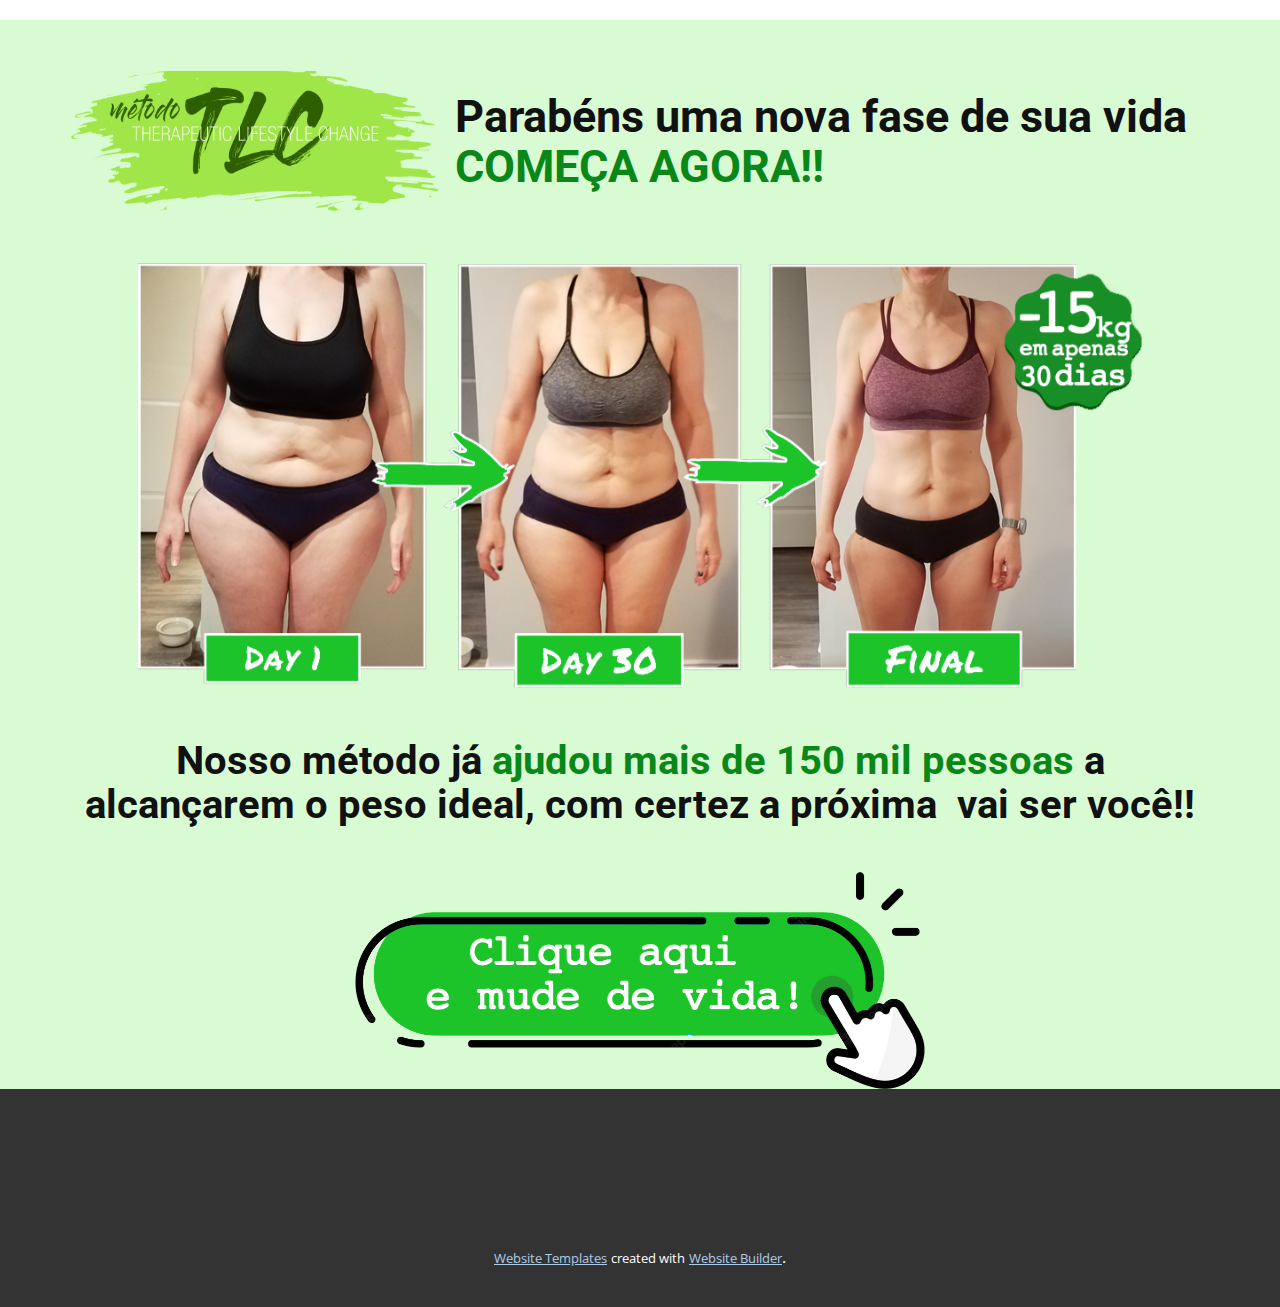
==== Página-Inicial.html @ f68a2597 "Add files via upload" ====
<!DOCTYPE html>
<html style="font-size: 16px;" lang="pt"><head>
    <meta name="viewport" content="width=device-width, initial-scale=1.0">
    <meta charset="utf-8">
    <meta name="keywords" content="Parabéns uma nova fase de sua vida&nbsp;COMEÇA AGORA!!, Nosso método já ajudou&nbsp; mais de 150 mil pessoas a alcançarem o peso ideal, com certez a próxima&nbsp; vai ser você!!">
    <meta name="description" content="">
    <title>Página Inicial</title>
    <link rel="stylesheet" href="nicepage.css" media="screen">
<link rel="stylesheet" href="Página-Inicial.css" media="screen">
    <script class="u-script" type="text/javascript" src="jquery.js" defer=""></script>
    <script class="u-script" type="text/javascript" src="nicepage.js" defer=""></script>
    <meta name="generator" content="Nicepage 4.14.1, nicepage.com">
    <link id="u-theme-google-font" rel="stylesheet" href="https://fonts.googleapis.com/css?family=Roboto:100,100i,300,300i,400,400i,500,500i,700,700i,900,900i|Open+Sans:300,300i,400,400i,500,500i,600,600i,700,700i,800,800i">
    
    
    <script type="application/ld+json">{
		"@context": "http://schema.org",
		"@type": "Organization",
		"name": "Método TLC"
}</script>
    <meta name="theme-color" content="#478ac9">
    <meta property="og:title" content="Página Inicial">
    <meta property="og:type" content="website">
  </head>
  <body class="u-body u-xl-mode" data-lang="pt"><header class="u-clearfix u-header u-header" id="sec-a407"><div class="u-align-left u-clearfix u-sheet u-sheet-1">
        <h3 class="u-headline u-text u-text-default u-text-1">
          <a href="/"></a>
        </h3>
      </div></header>
    <section class="u-clearfix u-custom-color-1 u-section-1" id="sec-da8d">
      <div class="u-clearfix u-sheet u-sheet-1">
        <img class="u-expanded-width-xs u-image u-image-default u-image-1" src="images/3.png" alt="" data-image-width="1022" data-image-height="420">
        <h1 class="u-align-center-xs u-text u-text-default u-text-1">Parabéns uma nova fase de sua vida&nbsp;<br>
          <span class="u-text-custom-color-3">COMEÇA AGORA!!</span>
        </h1>
        <img class="u-align-center u-expanded-width-xs u-image u-image-default u-image-2" src="images/11.png" alt="" data-image-width="1133" data-image-height="479" data-animation-name="flipIn" data-animation-duration="1000" data-animation-direction="X">
        <h1 class="u-align-center u-text u-text-2">Nosso método já <span class="u-text-custom-color-3">ajudou mais de 150 mil pessoas</span> a alcançarem o peso ideal, com certez a próxima&nbsp; vai ser você!!
        </h1>
        <img class="infinite u-image u-image-default u-image-3" src="images/2.png" alt="" data-image-width="1123" data-image-height="428" data-animation-name="pulse" data-animation-duration="1000" data-animation-direction="" data-href="https://metodosmv.online/vsl_2/">
      </div>
    </section>
    
    
    <footer class="u-align-center u-clearfix u-footer u-grey-80 u-footer" id="sec-5853"><div class="u-align-left u-clearfix u-sheet u-sheet-1"></div></footer>
    <section class="u-backlink u-clearfix u-grey-80">
      <a class="u-link" href="https://nicepage.com/website-templates" target="_blank">
        <span>Website Templates</span>
      </a>
      <p class="u-text">
        <span>created with</span>
      </p>
      <a class="u-link" href="https://nicepage.com/website-builder" target="_blank">
        <span>Website Builder</span>
      </a>. 
    </section>
  
</body></html>
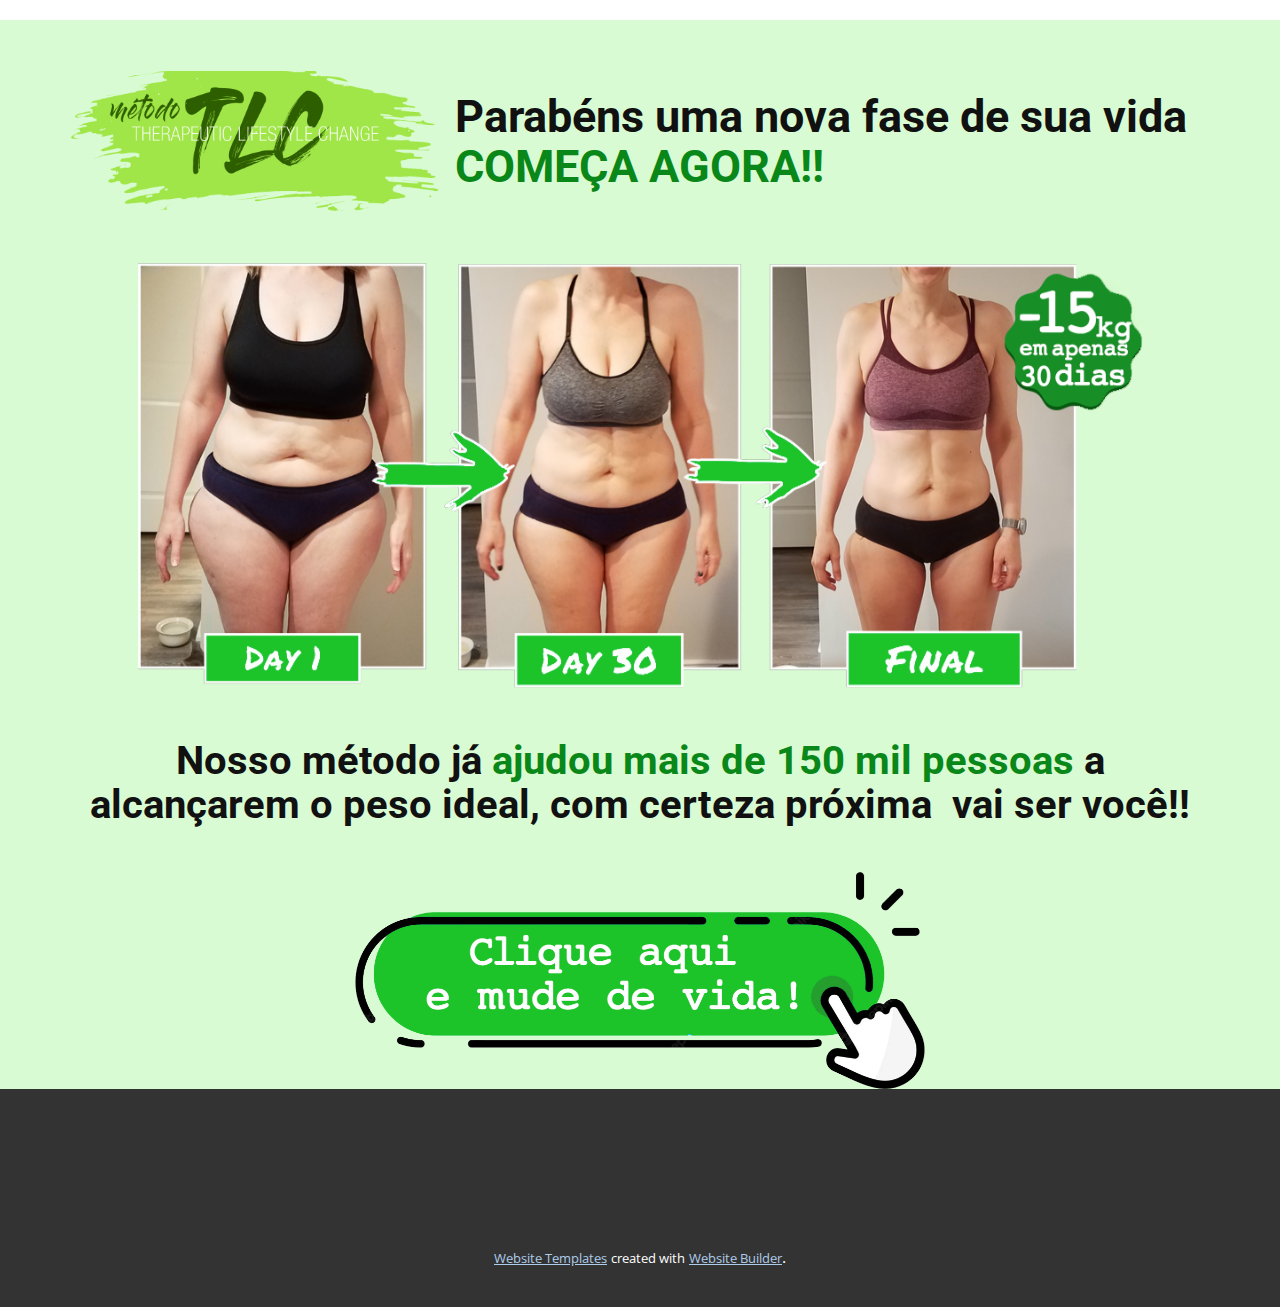
==== commit 2f789658: "Add files via upload" ====
--- a/Página-Inicial.html
+++ b/Página-Inicial.html
@@ -34,7 +34,7 @@
           <span class="u-text-custom-color-3">COMEÇA AGORA!!</span>
         </h1>
         <img class="u-align-center u-expanded-width-xs u-image u-image-default u-image-2" src="images/11.png" alt="" data-image-width="1133" data-image-height="479" data-animation-name="flipIn" data-animation-duration="1000" data-animation-direction="X">
-        <h1 class="u-align-center u-text u-text-2">Nosso método já <span class="u-text-custom-color-3">ajudou mais de 150 mil pessoas</span> a alcançarem o peso ideal, com certez a próxima&nbsp; vai ser você!!
+        <h1 class="u-align-center u-text u-text-2">Nosso método já <span class="u-text-custom-color-3">ajudou mais de 150 mil pessoas</span> a alcançarem o peso ideal, com certeza próxima&nbsp; vai ser você!!
         </h1>
         <img class="infinite u-image u-image-default u-image-3" src="images/2.png" alt="" data-image-width="1123" data-image-height="428" data-animation-name="pulse" data-animation-duration="1000" data-animation-direction="" data-href="https://metodosmv.online/vsl_2/">
       </div>
